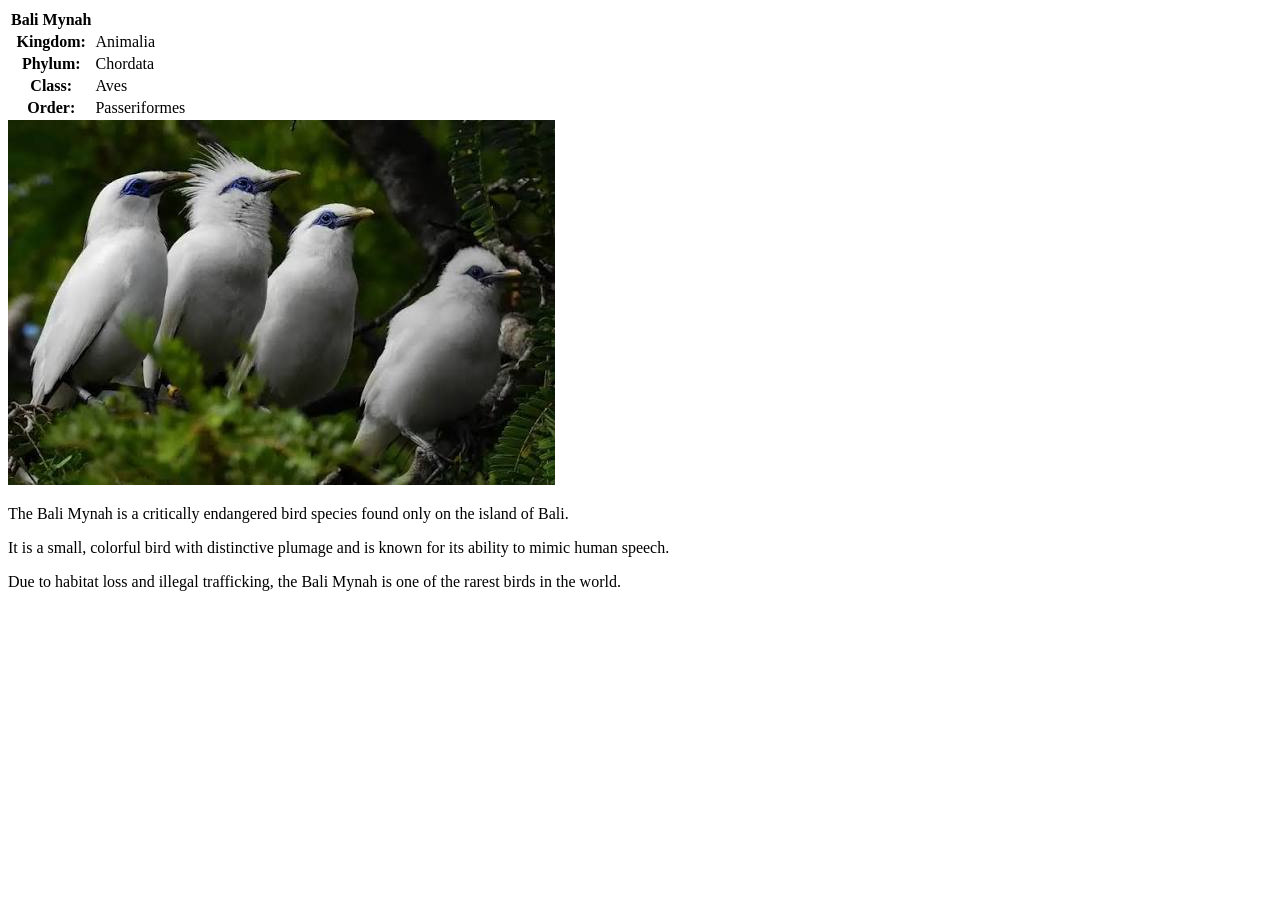
==== Bali Mynah.html @ 69e6c943 "x xy" ====
<!DOCTYPE html>
 <html lang="en">
 <head>
    <meta charset="UTF-8">
    <meta name="viewport" content="width=device-width, initial-scale=1.0">
    <title>Bali Mynah</title>
 </head>
 <body>
        <table>   
            <tr>
                <th>Bali Mynah</th> 
            </tr>
            <tr>
                <th>Kingdom:</th>
                <td>Animalia</td>
            </tr>
            <tr>
                <th>Phylum:</th>
                <td>Chordata</td>
            </tr>
            <tr>
                <th>Class:</th>
                <td>Aves</td>
            </tr>
            <tr>
                <th>Order:</th>
                <td>Passeriformes</td>
            </tr>
        </table>

        <img src="bird.jpg" alt="Bali Mynah">

     <p>The Bali Mynah is a critically endangered bird species found only on the island of Bali.</p>
     <p>It is a small, colorful bird with distinctive plumage and is known for its ability to mimic human speech.</p>
    <p>Due to habitat loss and illegal trafficking, the Bali Mynah is one of the rarest birds in the world.</p>
 </body>
 </html>
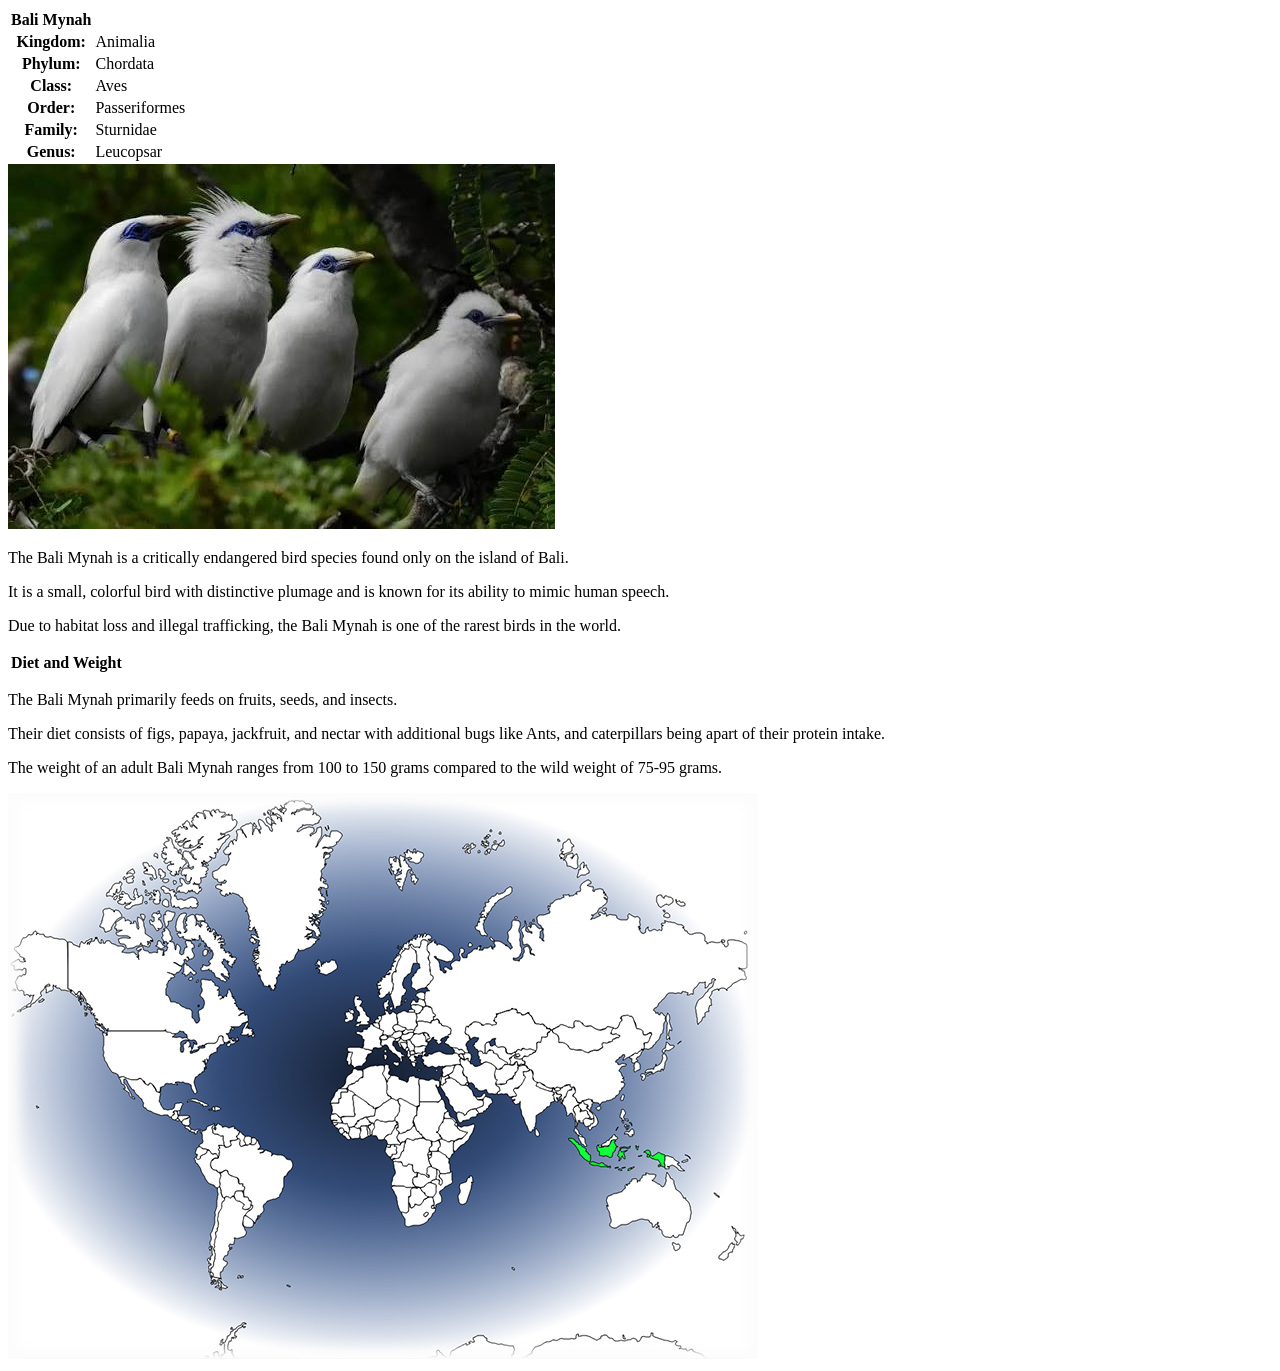
==== commit e39bfdf8: "xyx xx" ====
--- a/Bali Mynah.html
+++ b/Bali Mynah.html
@@ -25,7 +25,13 @@
             <tr>
                 <th>Order:</th>
                 <td>Passeriformes</td>
-            </tr>
+             <tr>
+                <th>Family:</th>
+                <td>Sturnidae</td>
+            <tr>
+                <th>Genus:</th>
+                <td>Leucopsar</td>
+            </tr> 
         </table>
 
         <img src="bird.jpg" alt="Bali Mynah">
@@ -33,5 +39,15 @@
      <p>The Bali Mynah is a critically endangered bird species found only on the island of Bali.</p>
      <p>It is a small, colorful bird with distinctive plumage and is known for its ability to mimic human speech.</p>
     <p>Due to habitat loss and illegal trafficking, the Bali Mynah is one of the rarest birds in the world.</p>
+    
+    <table>
+        <tr>
+            <th>Diet and Weight</th>
+        </tr>
+    </table>
+    <p>The Bali Mynah primarily feeds on fruits, seeds, and insects.</p>
+        <p>Their diet consists of figs, papaya, jackfruit, and nectar with additional bugs like Ants, and caterpillars being apart of their protein intake.</p>
+    <p>The weight of an adult Bali Mynah ranges from 100 to 150 grams compared to the wild weight of 75-95 grams.</p>
+        <img src="bali-mynaLocation.jpg" alt="Location of Bali Mynah in the wild">
  </body>
  </html>
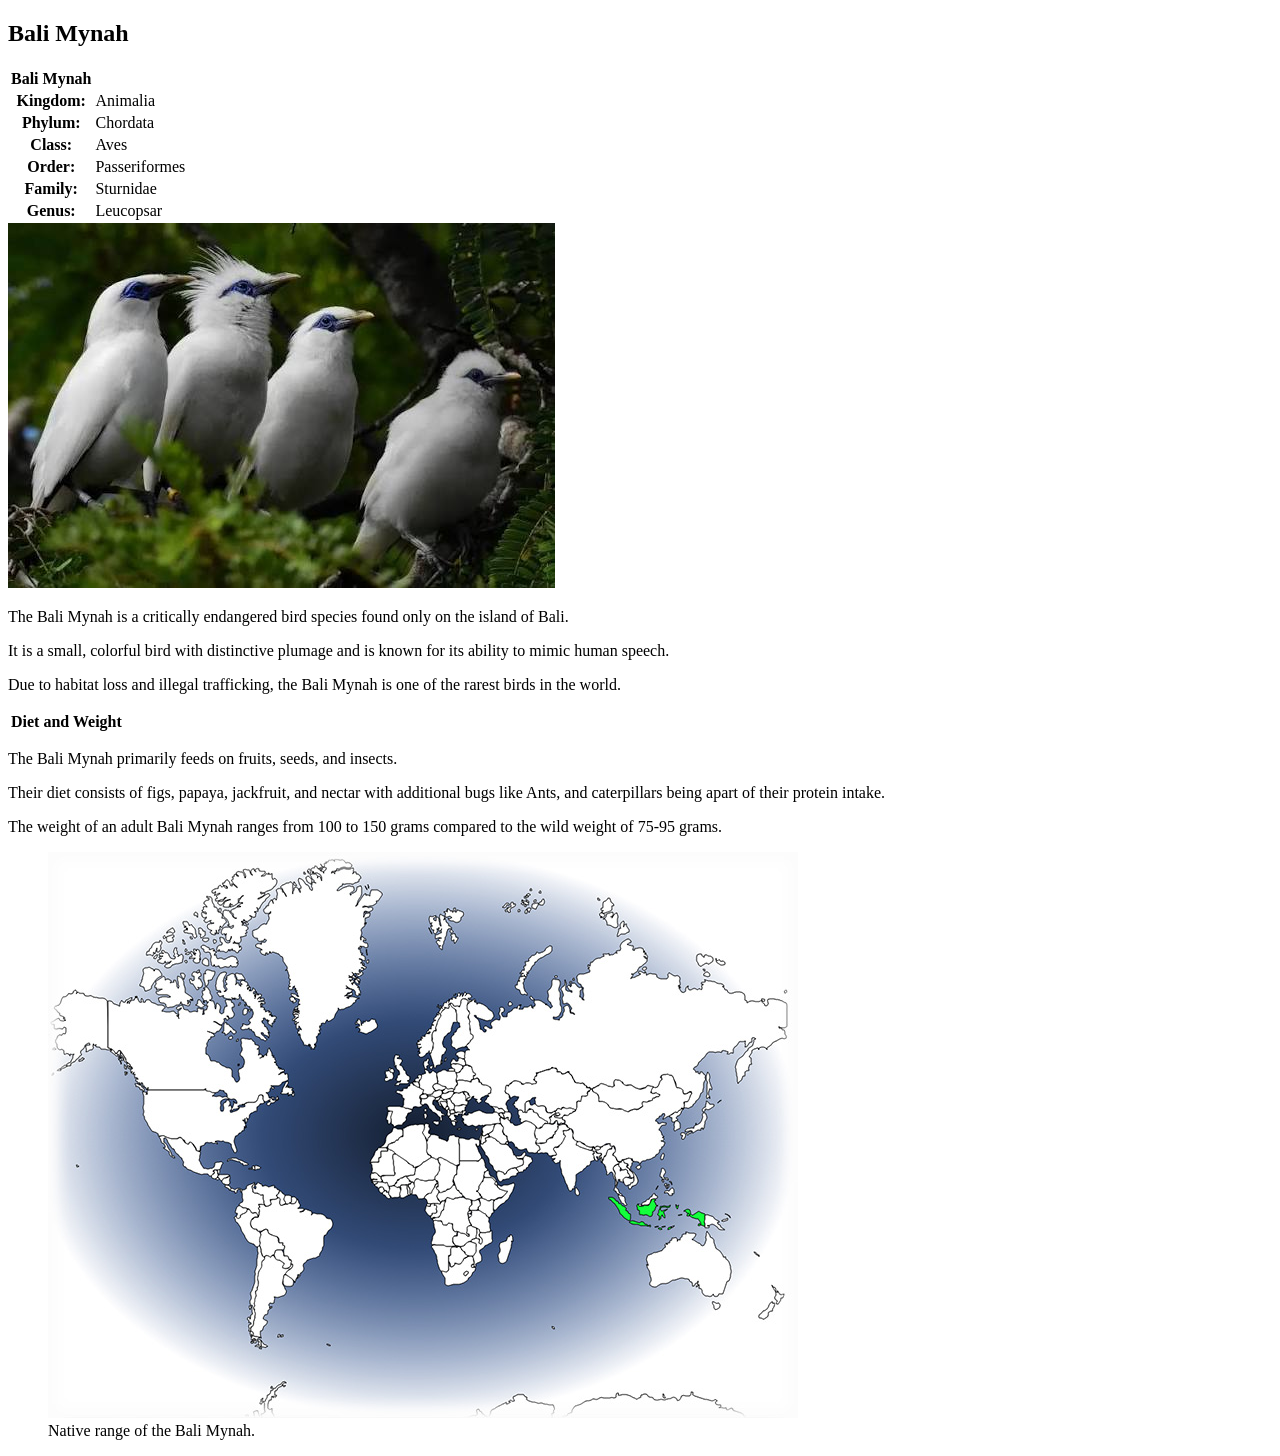
==== commit cfdd240b: "xxy hu" ====
--- a/Bali Mynah.html
+++ b/Bali Mynah.html
@@ -3,9 +3,13 @@
  <head>
     <meta charset="UTF-8">
     <meta name="viewport" content="width=device-width, initial-scale=1.0">
-    <title>Bali Mynah</title>
+    <meta name="description" content="Facts about the critically endangered Bali Mynah.">
+    <title>Bali Mynah | Animal Dossier</title>
  </head>
  <body>
+        <main>
+        <article>
+        <h1>Bali Mynah</h1>
         <table>   
             <tr>
                 <th>Bali Mynah</th> 
@@ -48,6 +52,11 @@
     <p>The Bali Mynah primarily feeds on fruits, seeds, and insects.</p>
         <p>Their diet consists of figs, papaya, jackfruit, and nectar with additional bugs like Ants, and caterpillars being apart of their protein intake.</p>
     <p>The weight of an adult Bali Mynah ranges from 100 to 150 grams compared to the wild weight of 75-95 grams.</p>
-        <img src="bali-mynaLocation.jpg" alt="Location of Bali Mynah in the wild">
+        <figure>
+            <img src="bali-mynaLocation.jpg" alt="Location of Bali Mynah in the wild">
+            <figcaption>Native range of the Bali Mynah.</figcaption>
+        </figure>
+        </article>
+        </main>
  </body>
  </html>
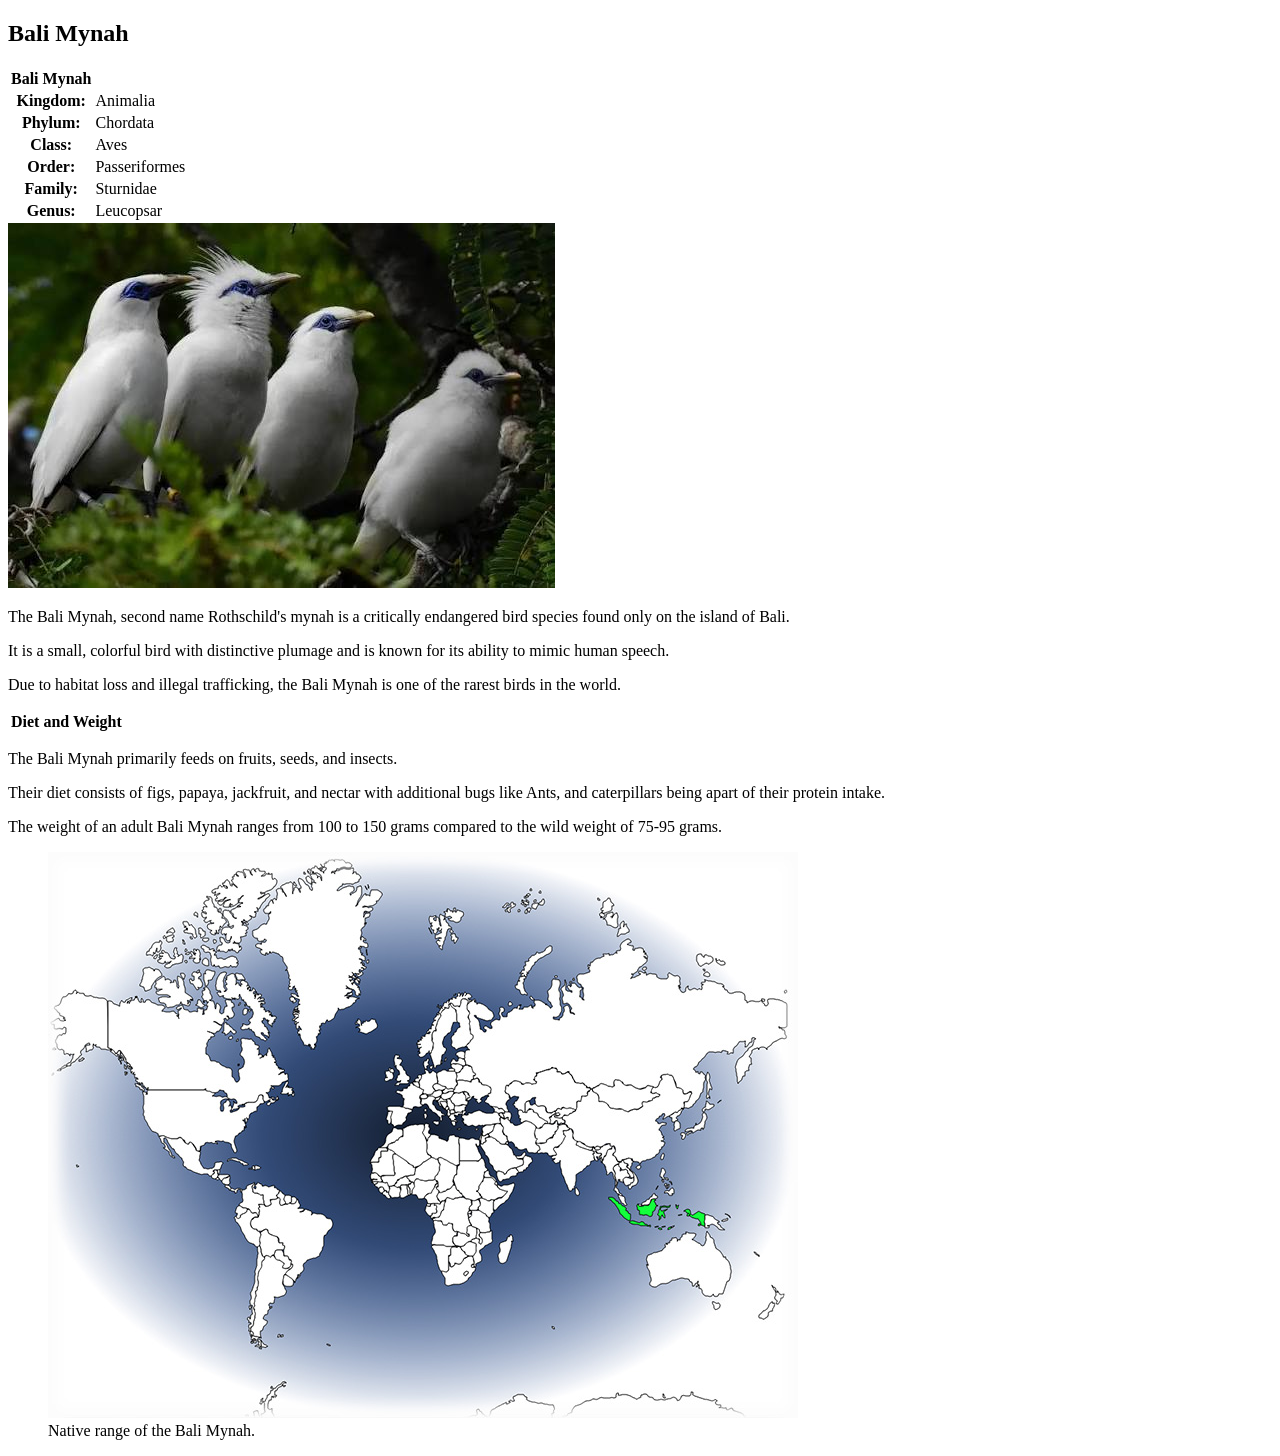
==== commit c18a7a0a: "Update Bali Mynah.html" ====
--- a/Bali Mynah.html
+++ b/Bali Mynah.html
@@ -40,7 +40,7 @@
 
         <img src="bird.jpg" alt="Bali Mynah">
 
-     <p>The Bali Mynah is a critically endangered bird species found only on the island of Bali.</p>
+     <p>The Bali Mynah, second name Rothschild's mynah is a critically endangered bird species found only on the island of Bali.</p>
      <p>It is a small, colorful bird with distinctive plumage and is known for its ability to mimic human speech.</p>
     <p>Due to habitat loss and illegal trafficking, the Bali Mynah is one of the rarest birds in the world.</p>
     
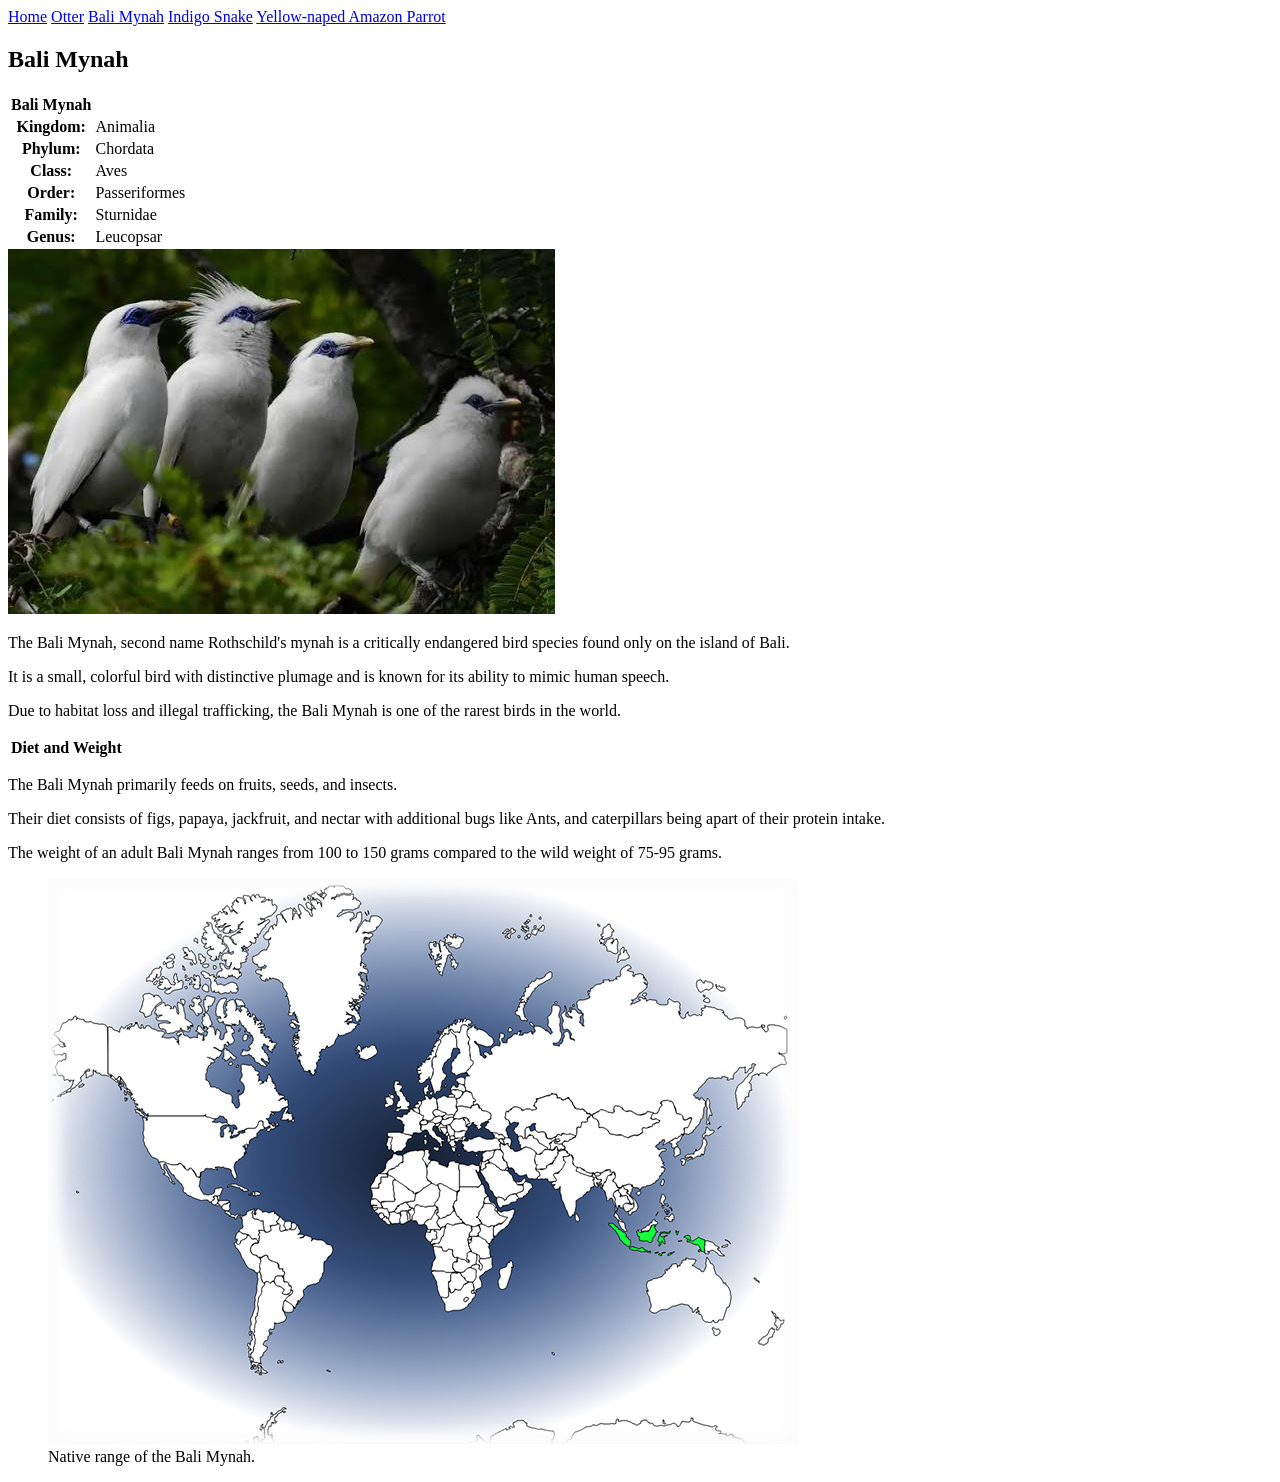
==== commit 07254a19: "xxxs xxxs" ====
--- a/Bali Mynah.html
+++ b/Bali Mynah.html
@@ -7,7 +7,15 @@
     <title>Bali Mynah | Animal Dossier</title>
  </head>
  <body>
-        <main>
+         <nav id="main-nav" role-"main-nav">
+            <a href="index.html" class="nav-button">Home</a>
+            <a href="Otter.html" class="nav-button">Otter</a>
+            <a href="Bali Mynah.html" class="nav-button">Bali Mynah</a>
+            <a href="Indigo Snake.html" class="nav-button">Indigo Snake</a>
+            <a href="Yellow-naped Amazon Parrot.html" class="nav-button">Yellow-naped Amazon Parrot</a>
+        </nav>
+
+    <main>
         <article>
         <h1>Bali Mynah</h1>
         <table>   
@@ -38,7 +46,7 @@
             </tr> 
         </table>
 
-        <img src="bird.jpg" alt="Bali Mynah">
+        <img src="balymynah.jpg" alt="Bali Mynah">
 
      <p>The Bali Mynah, second name Rothschild's mynah is a critically endangered bird species found only on the island of Bali.</p>
      <p>It is a small, colorful bird with distinctive plumage and is known for its ability to mimic human speech.</p>
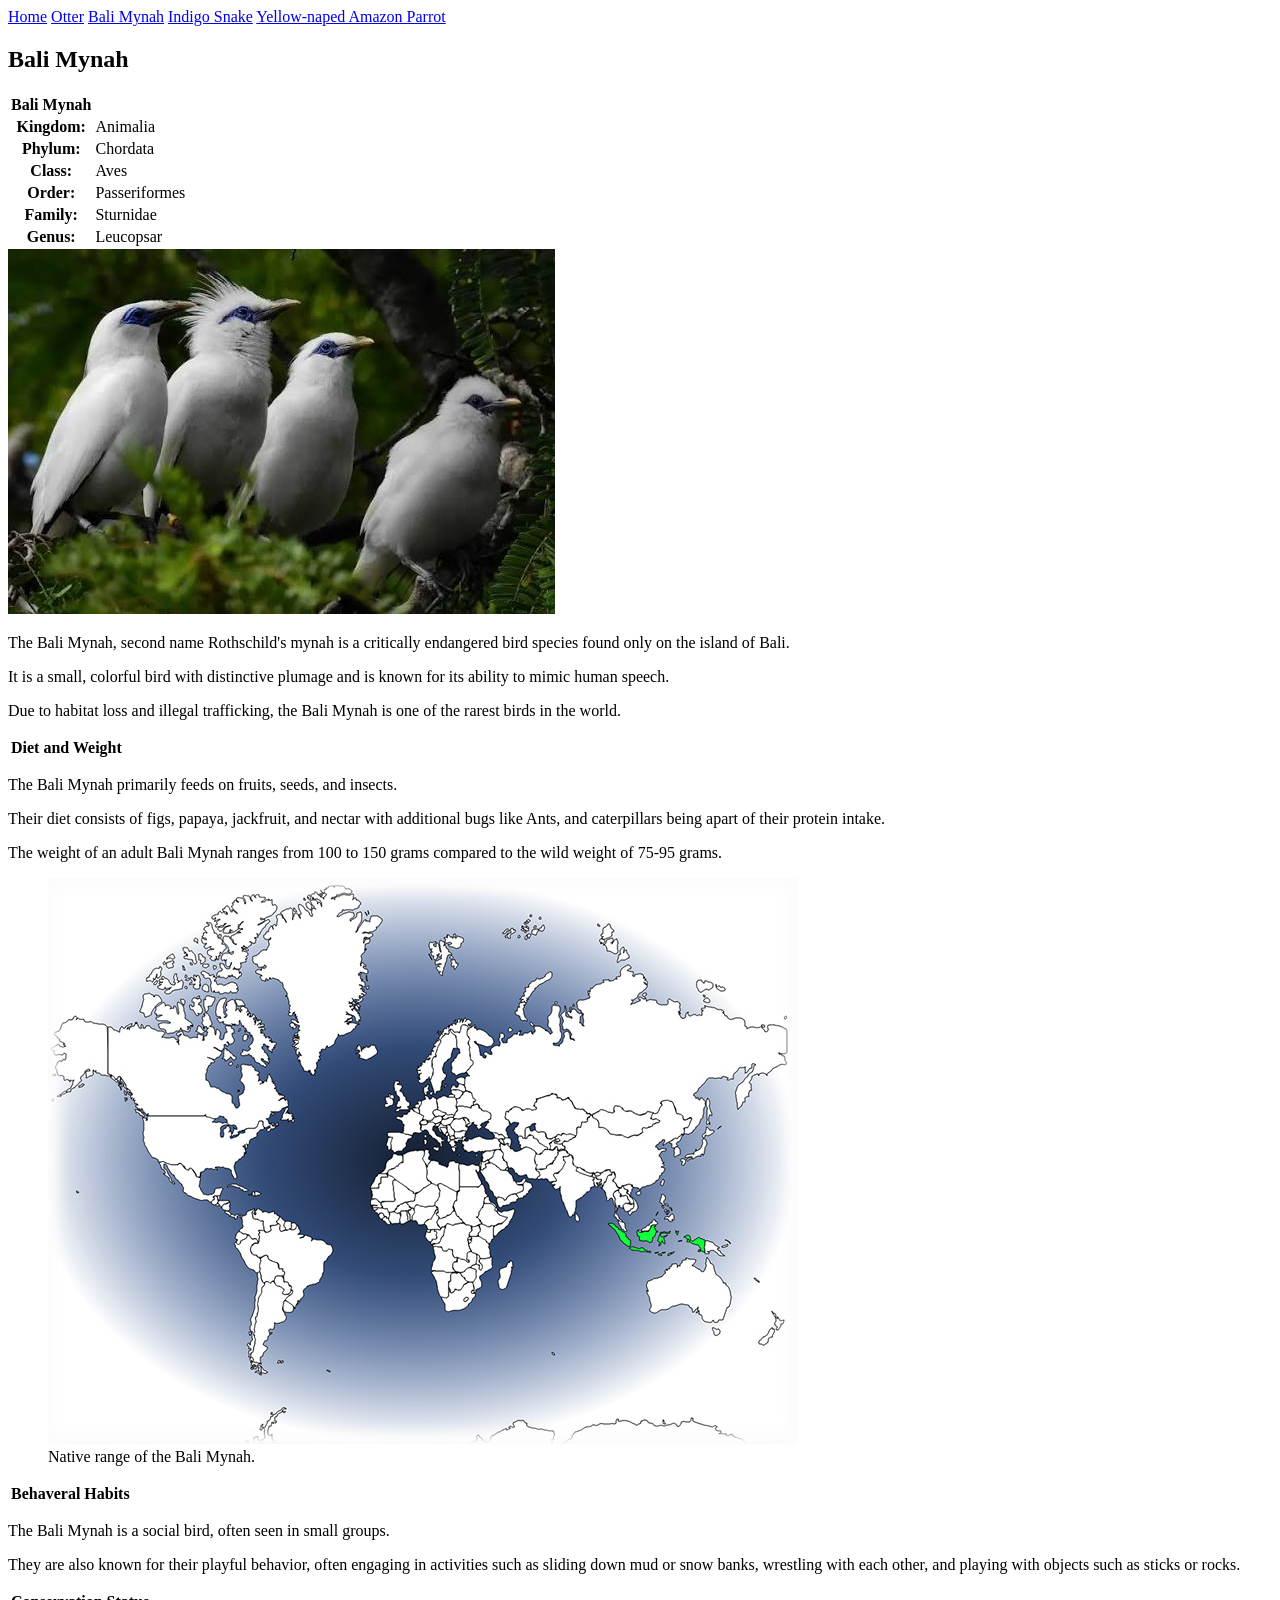
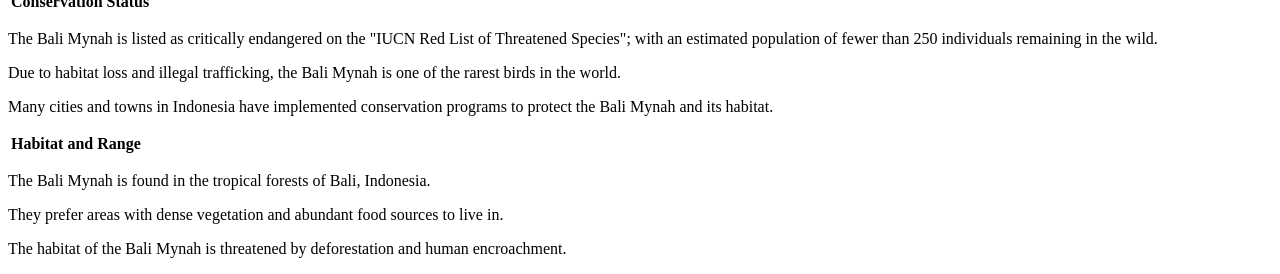
==== commit 729586aa: "saccsa sacc" ====
--- a/Bali Mynah.html
+++ b/Bali Mynah.html
@@ -64,6 +64,31 @@
             <img src="bali-mynaLocation.jpg" alt="Location of Bali Mynah in the wild">
             <figcaption>Native range of the Bali Mynah.</figcaption>
         </figure>
+        <table>
+        <tr>
+            <th>Behaveral Habits</th>
+        </tr>
+    </table>
+    <p>The Bali Mynah is a social bird, often seen in small groups.</p>
+        <p></p>
+            <p>They are also known for their playful behavior, often engaging in activities such as sliding down mud or snow banks, wrestling with each other, and playing with objects such as sticks or rocks.</p>
+    <p></p>
+    <table>
+        <tr>
+            <th>Conservation Status</th>
+        </tr>
+    </table>
+    <p>The Bali Mynah is listed as critically endangered on the "IUCN Red List of Threatened Species"; with an estimated population of fewer than 250 individuals remaining in the wild.</p>
+        <p>Due to habitat loss and illegal trafficking, the Bali Mynah is one of the rarest birds in the world.</p>
+        <p>Many cities and towns in Indonesia have implemented conservation programs to protect the Bali Mynah and its habitat.</p>
+    <table>
+        <tr>
+            <th>Habitat and Range</th> 
+        </tr>
+    </table>
+    <p>The Bali Mynah is found in the tropical forests of Bali, Indonesia.</p>
+        <p>They prefer areas with dense vegetation and abundant food sources to live in.</p>
+        <p>The habitat of the Bali Mynah is threatened by deforestation and human encroachment.</p>
         </article>
         </main>
  </body>
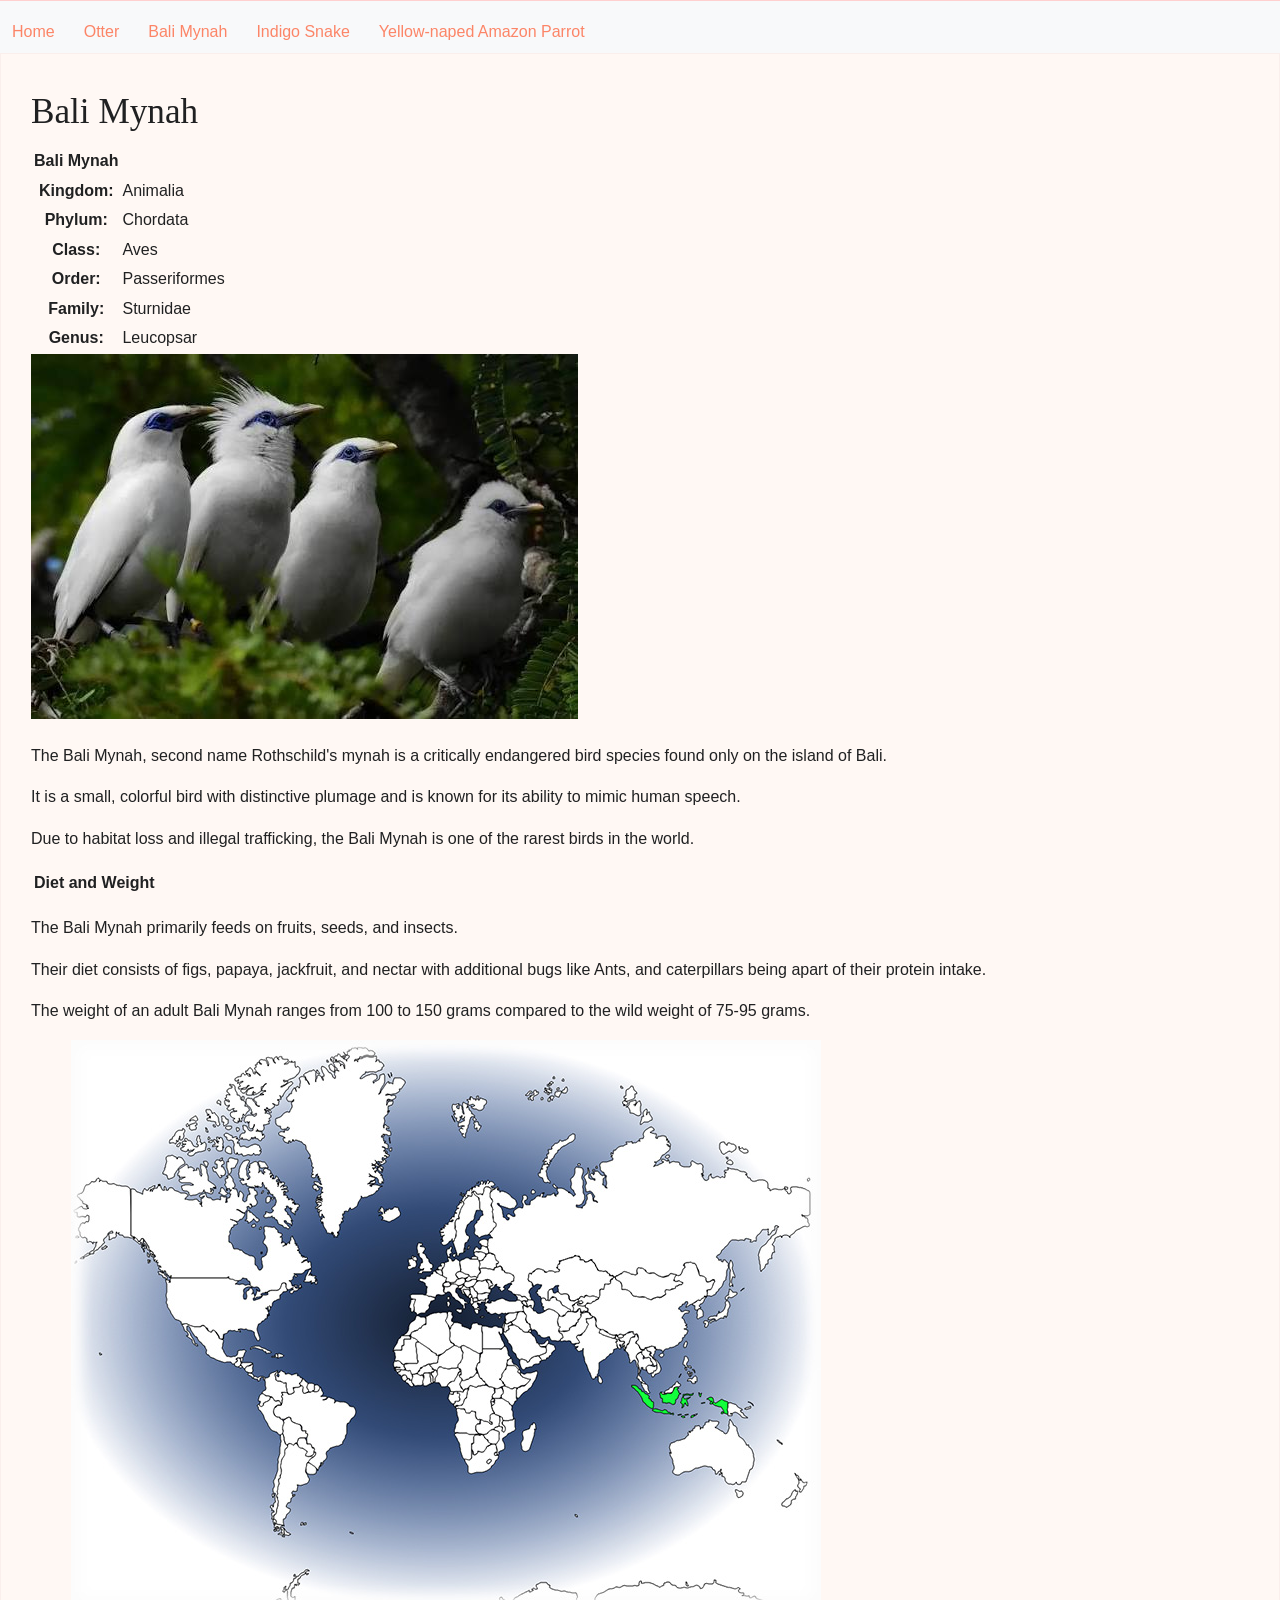
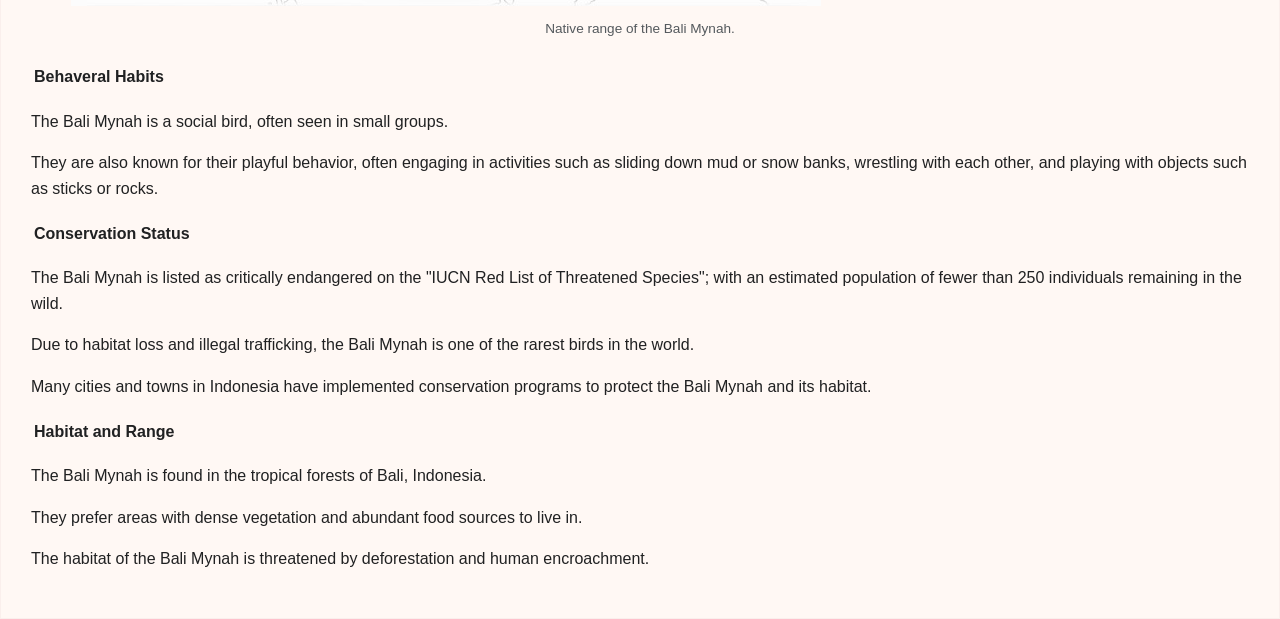
==== commit 59645146: "cfgh hbj" ====
--- a/Bali Mynah.html
+++ b/Bali Mynah.html
@@ -5,9 +5,10 @@
     <meta name="viewport" content="width=device-width, initial-scale=1.0">
     <meta name="description" content="Facts about the critically endangered Bali Mynah.">
     <title>Bali Mynah | Animal Dossier</title>
+    <link rel="stylesheet" href="Bali Mynah.css">
  </head>
  <body>
-         <nav id="main-nav" role-"main-nav">
+         <nav id="main-nav" role="main-nav">
             <a href="index.html" class="nav-button">Home</a>
             <a href="Otter.html" class="nav-button">Otter</a>
             <a href="Bali Mynah.html" class="nav-button">Bali Mynah</a>
--- a/Bali Mynah.css
+++ b/Bali Mynah.css
@@ -0,0 +1,317 @@
+*{
+   box-sizing: border-box;
+    }
+
+body {
+    margin: 0;
+    background-color: #f8f9fa;
+    color: #202122;
+    font-family: Arial, Helvetica, sans-serif;
+    font-size: 16px;
+    line-height: 1.6;
+}
+
+/* Website header */
+.site-header {
+    background-color: white;
+    border-block-end: 1px solid #a7d7f9;
+    padding: 15px 4%;
+}
+
+.site-title {
+    display: flex;
+    align-items: center;
+    gap: 15px;
+    margin-block-end: 15px;
+}
+
+.site-logo {
+    display: flex;
+    align-items: center;
+    justify-content: center;
+    inline-size: 45px;
+    block-size: 45px;
+    border: 2px solid #f3876c;
+    border-radius: 50%;
+    font-family: Merriweather, Georgia, serif;
+    font-size: 28px;
+    color: #e24e4e;
+}
+
+.site-title h2 {
+    margin: 0;
+    font-family: Merriweather, Georgia, serif;
+    font-size: 1.5rem;
+    font-weight: normal;
+}
+
+.site-title p {
+    margin: 0;
+    color: hsl(9, 100%, 88%);
+    font-size: 0.9rem;
+}
+
+/* Navigation */
+#main-nav {
+    display: flex;
+    flex-wrap: wrap;
+    gap: 5px;
+    border-block-start: 1px solid #ffd0cf;
+    padding-block-start: 10px;
+}
+
+#main-nav a {
+    color: #fc8567;
+    text-decoration: none;
+    padding: 8px 12px;
+    border-radius: 3px;
+    transition: background-color 200ms ease;
+}
+
+#main-nav a:hover {
+    background-color: #ffbfb4;
+    text-decoration: underline;
+}
+
+/* Main article area */
+.article-container {
+    max-inline-size: 1250px;
+    margin: 25px auto;
+    padding: 0 35px;
+}
+
+article {
+    background-color: rgb(255, 248, 244);
+    padding: 30px;
+    border: 1px solid #faefec;
+    min-block-size: 100vh;
+}
+
+/* Article title */
+h1 {
+    font-family: Merriweather, Georgia, serif;
+    font-size: 2.2rem;
+    font-weight: normal;
+    margin: 0 0 5px;
+    color: #202122;
+}
+
+.subtitle {
+    color: #72777d;
+    font-size: 0.9rem;
+    margin-block-start: 0;
+}
+
+hr {
+    border: 0;
+    border-block-start: 1px solid #a2a9b1;
+    margin: 15px 0;
+}
+
+.intro {
+    margin-block-start: 20px;
+}
+
+/* Section headings */
+section {
+    margin-block-start: 30px;
+    scroll-margin-block-start: 20px;
+}
+
+section h2 {
+    font-family: Merriweather, Georgia, serif;
+    font-size: 1.7rem;
+    font-weight: normal;
+    border-block-end: 1px solid #a2a9b1;
+    padding-block-end: 5px;
+    margin-block-end: 15px;
+}
+
+section p {
+    margin: 15px 0;
+}
+
+/* Links */
+a {
+    color: #0645ad;
+}
+
+a:visited {
+    color: #0b0080;
+}
+
+/* Infobox */
+.infobox {
+    float: inline-end;
+    inline-size: 310px;
+    max-inline-size: 45%;
+    margin-block-start: 0;
+    margin-block-end: 25px;
+    margin-inline-start: 25px;
+    padding: 5px;
+    background-color: #f8f9fa;
+    border: 1px solid #a2a9b1;
+    font-size: 0.9rem;
+}
+
+.infobox h2 {
+    background-color: #eaecf0;
+    text-align: center;
+    font-family: Merriweather, Georgia, serif;
+    font-size: 1.3rem;
+    padding: 10px;
+    margin: 0 0 10px;
+    border: 1px solid #c8ccd1;
+}
+
+.infobox figure {
+    margin: 10px;
+}
+
+.infobox img {
+    inline-size: 100%;
+    block-size: auto;
+    display: block;
+}
+
+figcaption {
+    font-size: 0.85rem;
+    text-align: center;
+    color: #54595d;
+    padding: 5px;
+}
+
+/* Infobox tables */
+.infobox table {
+    inline-size: 100%;
+    border-collapse: collapse;
+    margin: 12px 0;
+}
+
+.infobox th {
+    background-color: #eaecf0;
+    text-align: center;
+    padding: 8px;
+}
+
+.infobox td,
+.infobox table th {
+    border: 1px solid #c8ccd1;
+    padding: 7px;
+}
+
+.infobox tr th:first-child {
+    text-align: start;
+}
+
+/* Table of contents */
+.toc {
+    display: table;
+    min-inline-size: 230px;
+    max-inline-size: 100%;
+    background-color: #f8f9fa;
+    border: 1px solid #a2a9b1;
+    padding: 10px 20px;
+    margin: 25px 0;
+}
+
+.toc h2 {
+    font-family: Arial, Helvetica, sans-serif;
+    font-size: 1rem;
+    text-align: center;
+    border-block-end: 1px solid #a2a9b1;
+    padding-block-end: 8px;
+    margin: 0 0 10px;
+}
+
+.toc ol {
+    padding-inline-start: 25px;
+    margin: 0;
+}
+
+.toc li {
+    padding: 3px 0;
+}
+
+.toc a {
+    text-decoration: none;
+}
+
+.toc a:hover {
+    text-decoration: underline;
+}
+
+/* Article images */
+.article-image {
+    inline-size: 300px;
+    max-inline-size: 100%;
+    float: inline-end;
+    margin-block-start: 10px;
+    margin-block-end: 20px;
+    margin-inline-start: 25px;
+    padding: 5px;
+    border: 1px solid #c8ccd1;
+    background-color: #f8f9fa;
+}
+
+.article-image img {
+    inline-size: 100%;
+    block-size: auto;
+    display: block;
+}
+
+/* Footer */
+.article-footer {
+    clear: both;
+    border-block-start: 1px solid #a2a9b1;
+    margin-block-start: 40px;
+    padding-block-start: 10px;
+    color: #72777d;
+    font-size: 0.85rem;
+}
+
+/* Clear floated images */
+article::after {
+    content: "";
+    display: block;
+    clear: both;
+}
+
+/* Mobile layout */
+@media (max-width: 700px) {
+    .article-container {
+        padding: 0 10px;
+        margin: 10px auto;
+    }
+
+    article {
+        padding: 15px;
+    }
+
+    h1 {
+        font-size: 1.8rem;
+    }
+
+    .infobox {
+        float: none;
+        inline-size: 100%;
+        max-inline-size: 100%;
+        margin-block-start: 20px;
+        margin-block-end: 0;
+    }
+
+    .article-image {
+        float: none;
+        inline-size: 100%;
+        margin-block-start: 20px;
+        margin-block-end: 0;
+    }
+
+    #main-nav {
+        flex-direction: column;
+    }
+
+    #main-nav a {
+        display: block;
+    }
+}
